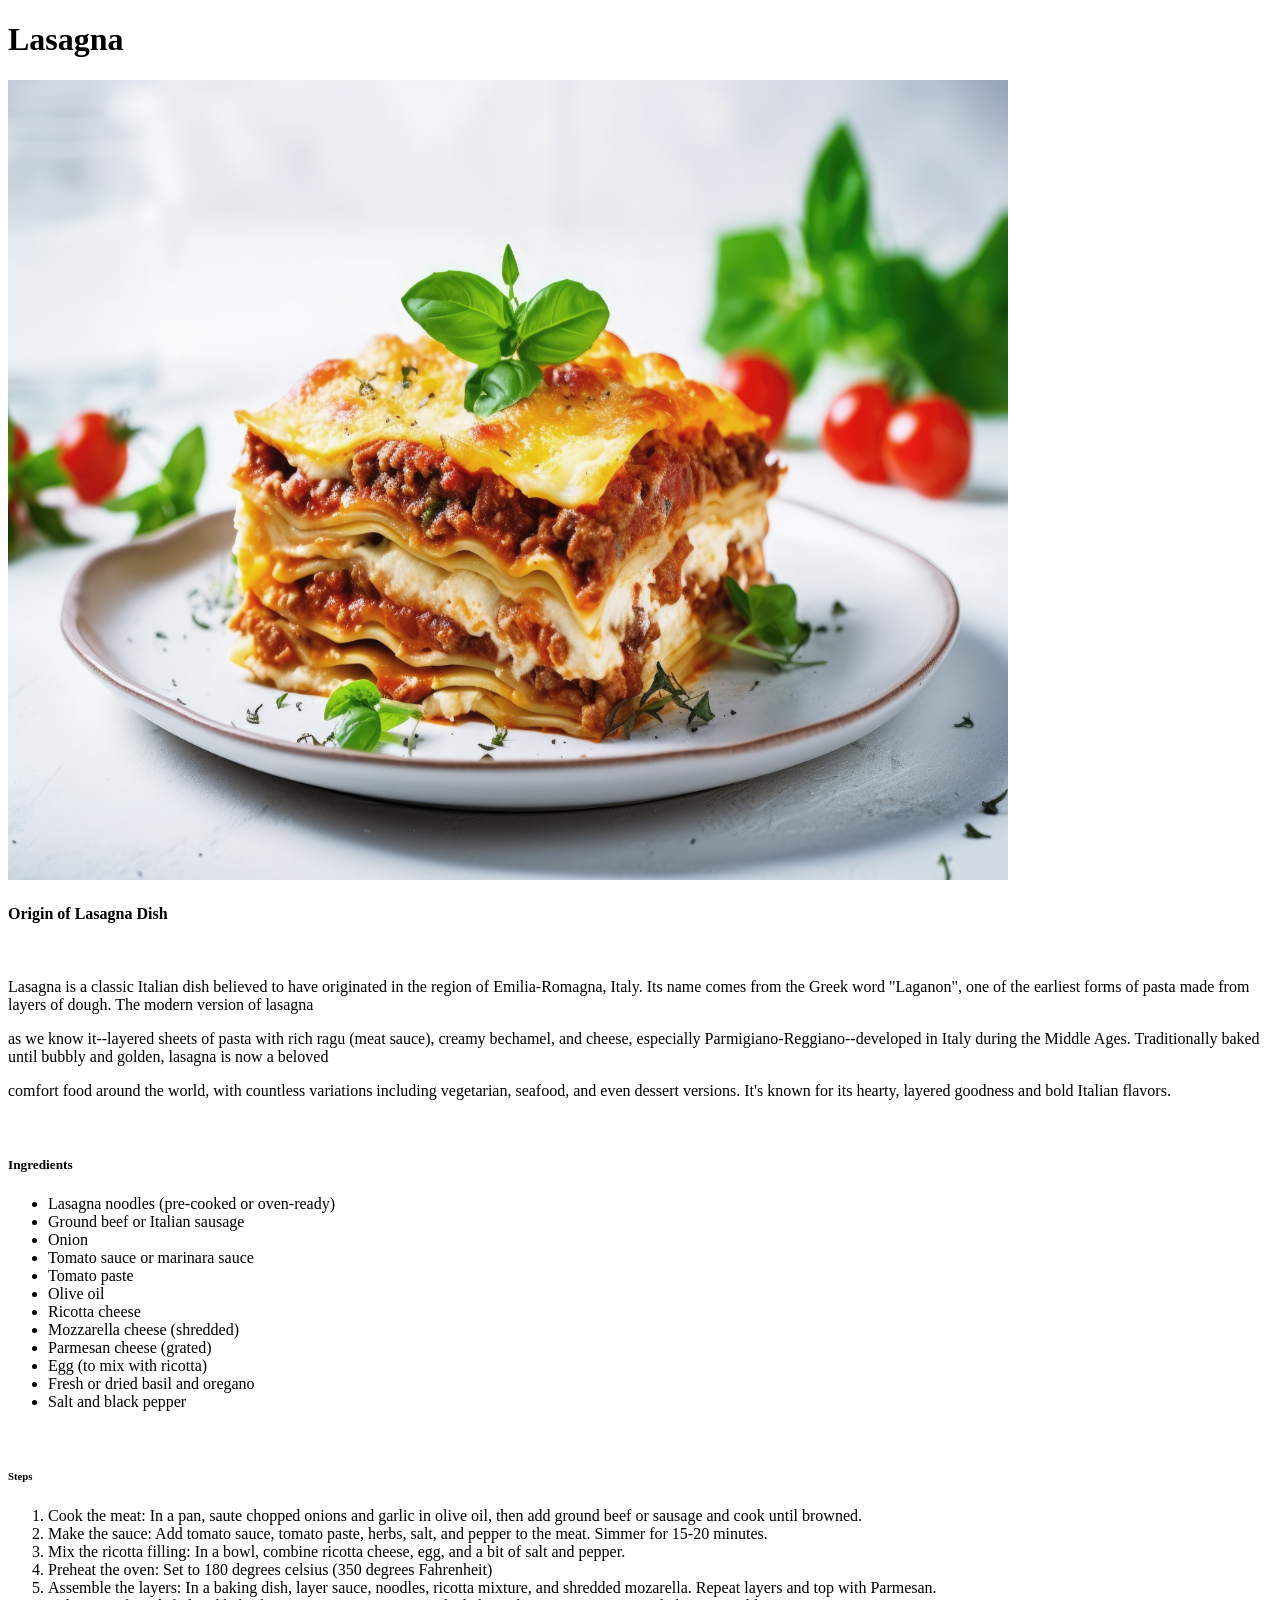
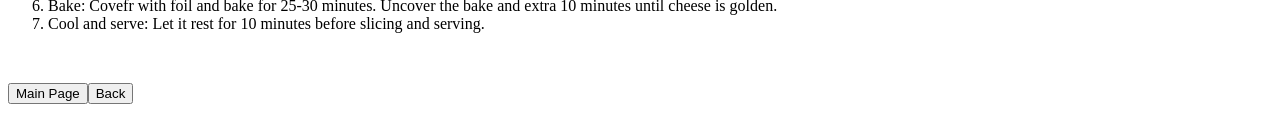
==== lasagna.html @ ecfa94a6 "First save of my recipes project" ====
<!DOCTYPE html>
<html lang="en">
<head>
    <meta charset="UTF-8">
    <meta name="viewport" content="width=device-width, initial-scale=1.0">
    <title>Document</title>
</head>
<body>
    <p><h1>Lasagna</h1></p>
    <img src="lasagna1.jpg" alt="An image of lasagna dish" height="800" width="1000">
    <br>
    <p><h4>Origin of Lasagna Dish</h4></p>
    <br>
    <p>Lasagna is a classic Italian dish believed to have originated in the region of Emilia-Romagna, Italy. Its name comes from the Greek word "Laganon", one of the earliest forms of pasta made from layers of dough. The modern version of lasagna</p>
    <p>as we know it--layered sheets of pasta with rich ragu (meat sauce), creamy bechamel, and cheese, especially Parmigiano-Reggiano--developed in Italy during the Middle Ages. Traditionally baked until bubbly and golden, lasagna is now a beloved</p>
    <p>comfort food around the world, with countless variations including vegetarian, seafood, and even dessert versions. It's known for its hearty, layered goodness and bold Italian flavors.</p>
    <br>
    <p><h5>Ingredients</h5></p>
    <ul>
        <li>Lasagna noodles (pre-cooked or oven-ready)</li>
        <li>Ground beef or Italian sausage</li>
        <li>Onion</li>
        <li>Tomato sauce or marinara sauce</li>
        <li>Tomato paste</li>
        <li>Olive oil</li>
        <li>Ricotta cheese</li>
        <li>Mozzarella cheese (shredded)</li>
        <li>Parmesan cheese (grated)</li>
        <li>Egg (to mix with ricotta)</li>
        <li>Fresh or dried basil and oregano</li>
        <li>Salt and black pepper</li>
    </ul>
    <br>
    <p><h6>Steps</h6></p>
    <ol>
        <li>Cook the meat: In a pan, saute chopped onions and garlic in olive oil, then add ground beef or sausage and cook until browned.</li>
        <li>Make the sauce: Add tomato sauce, tomato paste, herbs, salt, and pepper to the meat. Simmer for 15-20 minutes.</li>
        <li>Mix the ricotta filling: In a bowl, combine ricotta cheese, egg, and a bit of salt and pepper.</li>
        <li>Preheat the oven: Set to 180 degrees celsius (350 degrees Fahrenheit)</li>
        <li>Assemble the layers: In a baking dish, layer sauce, noodles, ricotta mixture, and shredded mozarella. Repeat layers and top with Parmesan.</li>
        <li>Bake: Covefr with foil and bake for 25-30 minutes. Uncover the bake and extra 10 minutes until cheese is golden.</li>
        <li>Cool and serve: Let it rest for 10 minutes before slicing and serving.</li>
    </ol>
    <br>
    <p><a href="index.html"><button>Main Page</button></a><a href="Tacos.html"><button>Back</button></a></p>
</body>
</html>
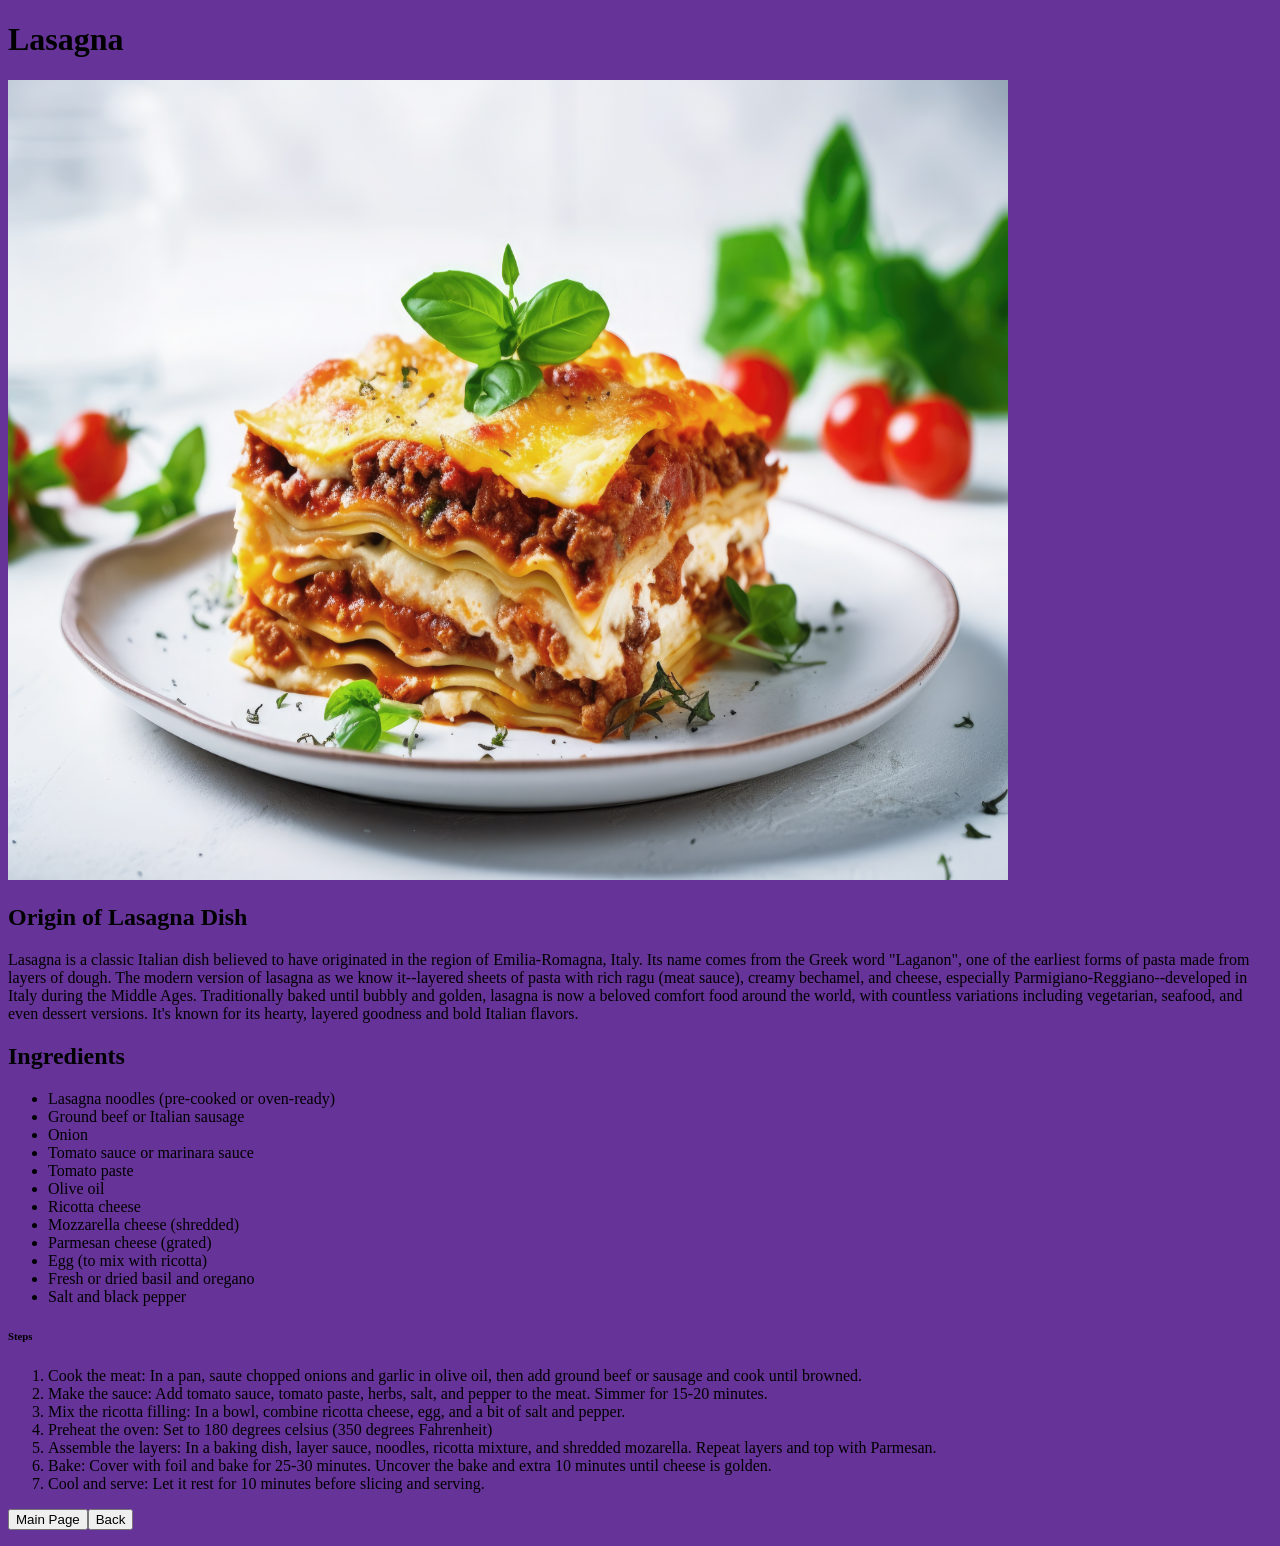
==== commit 6c344c91: "Include styles.css" ====
--- a/lasagna.html
+++ b/lasagna.html
@@ -4,18 +4,20 @@
     <meta charset="UTF-8">
     <meta name="viewport" content="width=device-width, initial-scale=1.0">
     <title>Document</title>
+    <link rel="stylesheet" href="styles.css">
 </head>
 <body>
+    <main>
     <p><h1>Lasagna</h1></p>
     <img src="lasagna1.jpg" alt="An image of lasagna dish" height="800" width="1000">
-    <br>
-    <p><h4>Origin of Lasagna Dish</h4></p>
-    <br>
-    <p>Lasagna is a classic Italian dish believed to have originated in the region of Emilia-Romagna, Italy. Its name comes from the Greek word "Laganon", one of the earliest forms of pasta made from layers of dough. The modern version of lasagna</p>
-    <p>as we know it--layered sheets of pasta with rich ragu (meat sauce), creamy bechamel, and cheese, especially Parmigiano-Reggiano--developed in Italy during the Middle Ages. Traditionally baked until bubbly and golden, lasagna is now a beloved</p>
-    <p>comfort food around the world, with countless variations including vegetarian, seafood, and even dessert versions. It's known for its hearty, layered goodness and bold Italian flavors.</p>
-    <br>
-    <p><h5>Ingredients</h5></p>
+    
+    <p><h2>Origin of Lasagna Dish</h2></p>
+    
+    <p>Lasagna is a classic Italian dish believed to have originated in the region of Emilia-Romagna, Italy. Its name comes from the Greek word "Laganon", one of the earliest forms of pasta made from layers of dough. The modern version of lasagna
+    as we know it--layered sheets of pasta with rich ragu (meat sauce), creamy bechamel, and cheese, especially Parmigiano-Reggiano--developed in Italy during the Middle Ages. Traditionally baked until bubbly and golden, lasagna is now a beloved
+    comfort food around the world, with countless variations including vegetarian, seafood, and even dessert versions. It's known for its hearty, layered goodness and bold Italian flavors.</p>
+    
+    <p><h2>Ingredients</h2></p>
     <ul>
         <li>Lasagna noodles (pre-cooked or oven-ready)</li>
         <li>Ground beef or Italian sausage</li>
@@ -30,7 +32,7 @@
         <li>Fresh or dried basil and oregano</li>
         <li>Salt and black pepper</li>
     </ul>
-    <br>
+    
     <p><h6>Steps</h6></p>
     <ol>
         <li>Cook the meat: In a pan, saute chopped onions and garlic in olive oil, then add ground beef or sausage and cook until browned.</li>
@@ -38,10 +40,11 @@
         <li>Mix the ricotta filling: In a bowl, combine ricotta cheese, egg, and a bit of salt and pepper.</li>
         <li>Preheat the oven: Set to 180 degrees celsius (350 degrees Fahrenheit)</li>
         <li>Assemble the layers: In a baking dish, layer sauce, noodles, ricotta mixture, and shredded mozarella. Repeat layers and top with Parmesan.</li>
-        <li>Bake: Covefr with foil and bake for 25-30 minutes. Uncover the bake and extra 10 minutes until cheese is golden.</li>
+        <li>Bake: Cover with foil and bake for 25-30 minutes. Uncover the bake and extra 10 minutes until cheese is golden.</li>
         <li>Cool and serve: Let it rest for 10 minutes before slicing and serving.</li>
     </ol>
-    <br>
+    
     <p><a href="index.html"><button>Main Page</button></a><a href="Tacos.html"><button>Back</button></a></p>
+    </main>
 </body>
 </html>
--- a/styles.css
+++ b/styles.css
@@ -0,0 +1,7 @@
+p{
+    color: black;
+
+}
+body {
+background-color: rebeccapurple;
+}
